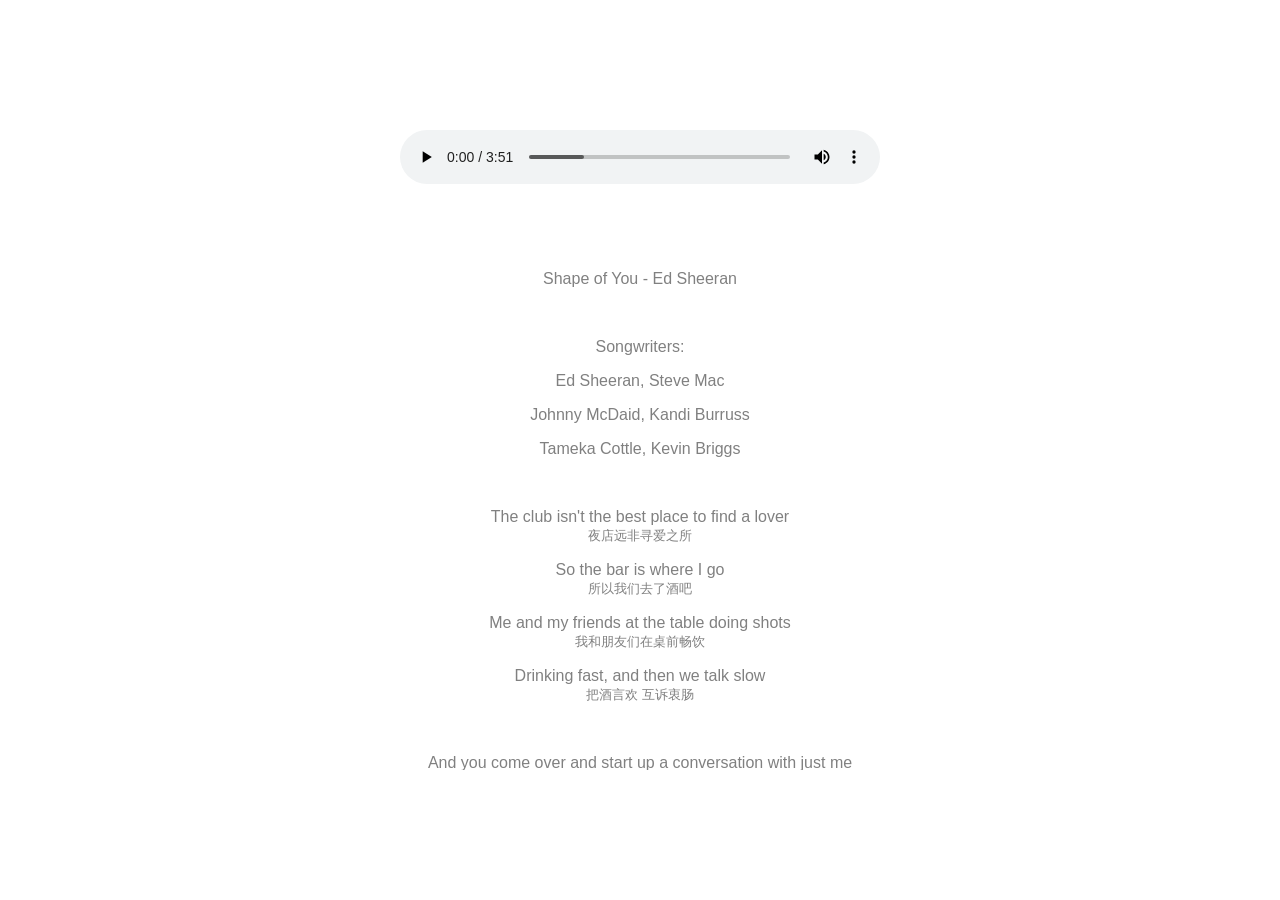
==== treasurehunt/sing_along/index.html @ 605acfd5 "lyrics test" ====
<!DOCTYPE html>
<html>

<head>
    <title>Demo | lyrica.js</title>
    <meta charset="UTF-8">
    <style>
        html, body, #wrapper {
            margin: 0;
            width: 100%;
            height: 100%;
            font-family: Verdana, Arial, "Microsoft YaHei", sans-serif;
        }
        body {
            display: flex;
        }
        main {
            margin: auto;
            width: 480px;
            height: 640px;
            display: flex;
            flex-direction: column;
        }
        audio {
            width: 100%;
            margin-bottom: 20px;
            flex-shrink: 0;
        }
        #lyrica-wrap
        {
            flex-grow: 1;
        }
        .lyrica-inner p {
            color: gray;
        }
        .lyrica-inner p.active {
            font-weight: bold;
            color: black;
        }
    </style>
</head>

<body>

    <main>
        <audio src="assets/ShapeOfYou.mp3" controls>Your browser is soooooooooo outdated!</audio>
        <div id="lyrica-wrap"></div>
    </main>

    <script src="js/lyrica.js"></script>
    <script>

        function ajax(url, returnType) {
            return new Promise(function(resolve, reject) {
                let request = new XMLHttpRequest();
                request.responseType = returnType;
                request.onreadystatechange = function() {
                    if (request.readyState === XMLHttpRequest.DONE) {
                        if (request.status === 200) {
                            resolve(request.response);
                        }
                        else {
                            reject(Error(request.status));
                            console.error('AJAX request to', url, 'failed. Got status', request.status);
                        }
                    }
                };
                request.onerror = function() {
                    reject(Error("Network Error"));
                    console.warn('AJAX request to', url, 'failed due to network error.');
                };
                request.open('GET', url);
                request.send();
            });
        }

        const lyrica = new Lyrica({
            el: "#lyrica-wrap",
            offsetTop: 50
        });

        const audio = document.querySelector('audio');
        audio.addEventListener('timeupdate', function () { lyrica.update(audio.currentTime); });

        Promise.all([
            ajax('./assets/ShapeOfYou.lrc.txt', 'text')
        ]).then(function (res) {
            lyrica.load(res[0]);
        });

    </script>

</body>

</html>
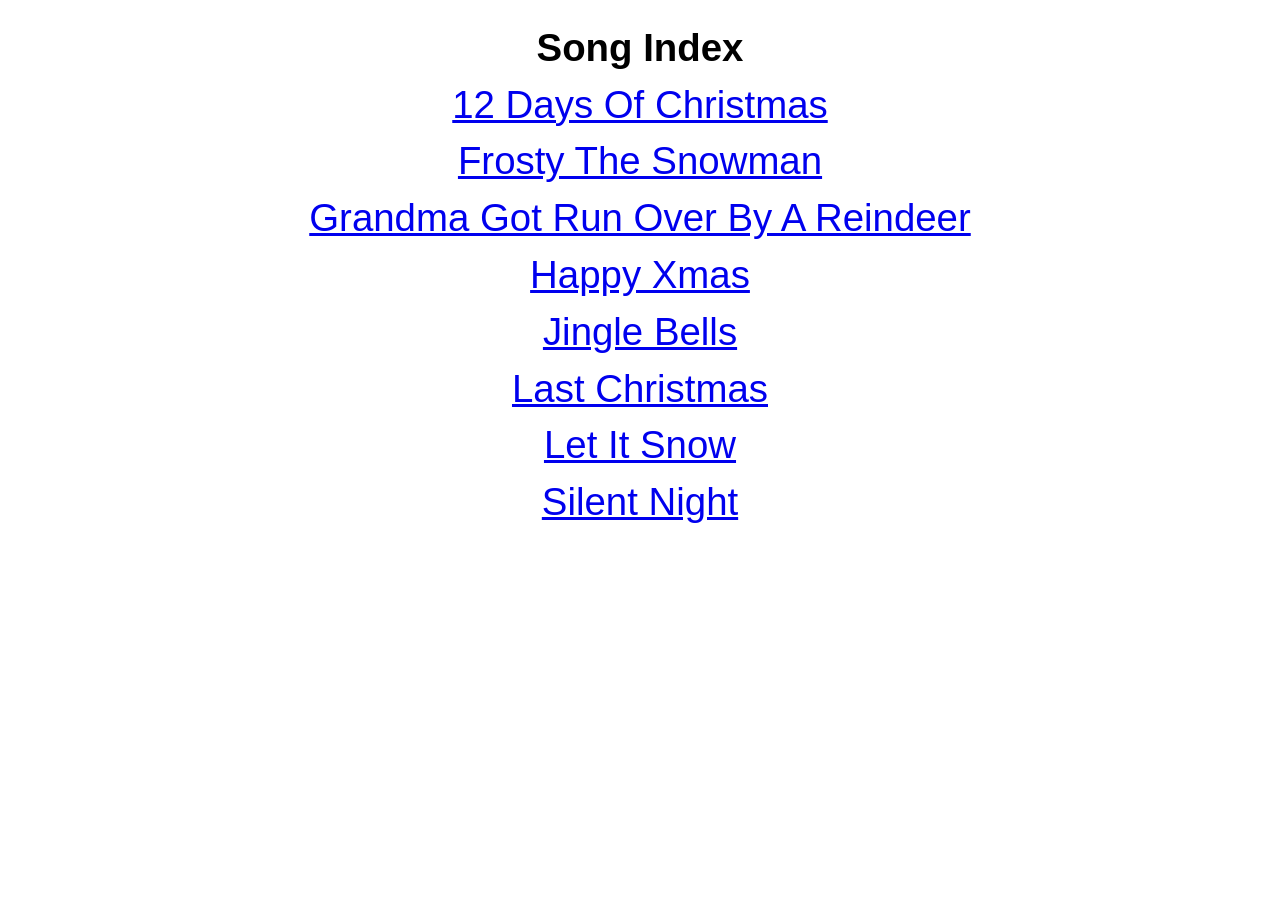
==== commit 9f28aed0: "updated songs" ====
--- a/treasurehunt/sing_along/index.html
+++ b/treasurehunt/sing_along/index.html
@@ -1,96 +1,25 @@
-
 <!DOCTYPE html>
-<html>
-
+<html lang="en">
 <head>
-    <title>Demo | lyrica.js</title>
     <meta charset="UTF-8">
-    <style>
-        html, body, #wrapper {
-            margin: 0;
-            width: 100%;
-            height: 100%;
-            font-family: Verdana, Arial, "Microsoft YaHei", sans-serif;
-        }
-        body {
-            display: flex;
-        }
-        main {
-            margin: auto;
-            width: 480px;
-            height: 640px;
-            display: flex;
-            flex-direction: column;
-        }
-        audio {
-            width: 100%;
-            margin-bottom: 20px;
-            flex-shrink: 0;
-        }
-        #lyrica-wrap
-        {
-            flex-grow: 1;
-        }
-        .lyrica-inner p {
-            color: gray;
-        }
-        .lyrica-inner p.active {
-            font-weight: bold;
-            color: black;
-        }
-    </style>
+    <meta name="viewport" content="width=device-width, initial-scale=1.0">
+    <link rel="stylesheet" href="css/styles.css">
+    <title>Song Index - Sing Along</title>
 </head>
 
 <body>
 
     <main>
-        <audio src="assets/ShapeOfYou.mp3" controls>Your browser is soooooooooo outdated!</audio>
-        <div id="lyrica-wrap"></div>
+        <h1>Song Index</h1>
+        <div><a href="12DaysOfChristmas.html">12 Days Of Christmas</a></div>
+        <div><a href="FrostyTheSnowman.html">Frosty The Snowman</a></div>
+        <div><a href="GrandmaGotRunOverByAReindeer.html">Grandma Got Run Over By A Reindeer</a></div>
+        <div><a href="HAPPYXMAS.html">Happy Xmas</a></div>
+        <div><a href="JingleBells.html">Jingle Bells</a></div>
+        <div><a href="LastChristmas.html">Last Christmas</a></div>
+        <div><a href="LetItSnow.html">Let It Snow</a></div>
+        <div><a href="SilentNight.html">Silent Night</a></div>
     </main>
-
-    <script src="js/lyrica.js"></script>
-    <script>
-
-        function ajax(url, returnType) {
-            return new Promise(function(resolve, reject) {
-                let request = new XMLHttpRequest();
-                request.responseType = returnType;
-                request.onreadystatechange = function() {
-                    if (request.readyState === XMLHttpRequest.DONE) {
-                        if (request.status === 200) {
-                            resolve(request.response);
-                        }
-                        else {
-                            reject(Error(request.status));
-                            console.error('AJAX request to', url, 'failed. Got status', request.status);
-                        }
-                    }
-                };
-                request.onerror = function() {
-                    reject(Error("Network Error"));
-                    console.warn('AJAX request to', url, 'failed due to network error.');
-                };
-                request.open('GET', url);
-                request.send();
-            });
-        }
-
-        const lyrica = new Lyrica({
-            el: "#lyrica-wrap",
-            offsetTop: 50
-        });
-
-        const audio = document.querySelector('audio');
-        audio.addEventListener('timeupdate', function () { lyrica.update(audio.currentTime); });
-
-        Promise.all([
-            ajax('./assets/ShapeOfYou.lrc.txt', 'text')
-        ]).then(function (res) {
-            lyrica.load(res[0]);
-        });
-
-    </script>
-
 </body>
 
 </html>
--- a/treasurehunt/sing_along/css/styles.css
+++ b/treasurehunt/sing_along/css/styles.css
@@ -0,0 +1,40 @@
+html, body, #wrapper {
+    margin: 0;
+    width: 100%;
+    height: 100%;
+    font-family: Verdana, Arial, "Microsoft YaHei", sans-serif;
+}
+body {
+    display: flex;
+}
+main {
+    margin: auto;
+    width: 90vw;
+    height: 100vh;
+    display: flex;
+    flex-direction: column;
+}
+main > div, main>h1 {
+    text-align: center;
+    margin-bottom: 1vw;
+    font-size: 3vw;
+}
+audio, .link {
+    width: 50vw;
+    margin: auto;
+    margin-bottom: 10vh;
+    margin-top: 10vh;
+    flex-shrink: 0;
+}
+#lyrica-wrap
+{
+    flex-grow: 1;
+}
+.lyrica-inner p {
+    color: rgb(190, 190, 190);
+}
+.lyrica-inner p.active {
+    font-weight: bold;
+    font-size: 6rem;
+    color: rgb(20, 20, 20);
+}
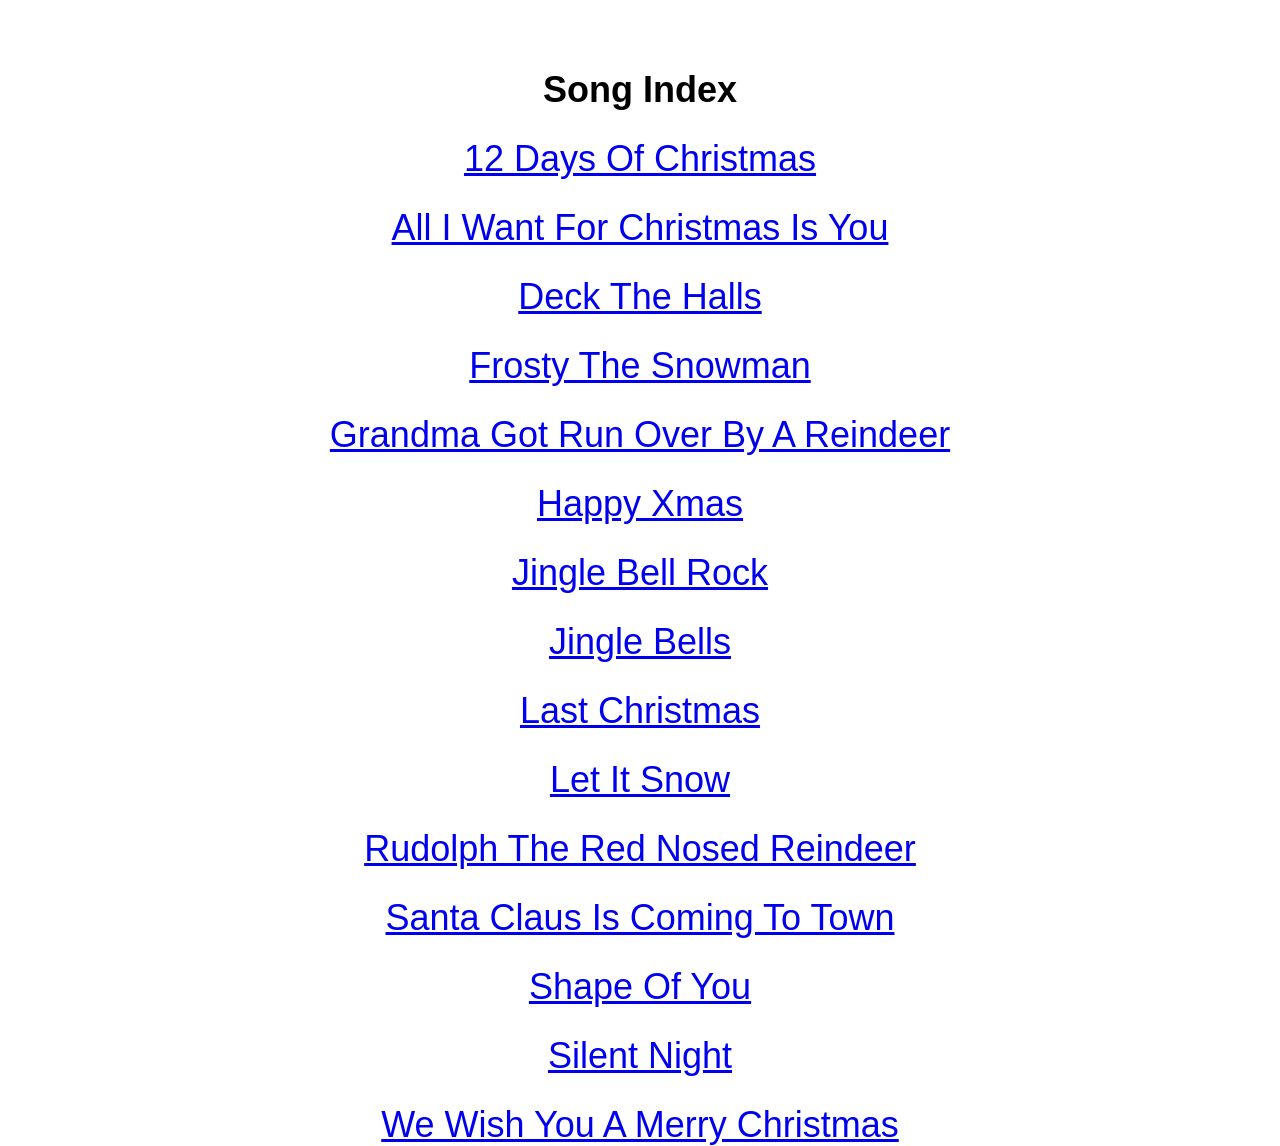
==== commit 3d9c02e6: "songs added" ====
--- a/treasurehunt/sing_along/index.html
+++ b/treasurehunt/sing_along/index.html
@@ -12,13 +12,20 @@
     <main>
         <h1>Song Index</h1>
         <div><a href="12DaysOfChristmas.html">12 Days Of Christmas</a></div>
+        <div><a href="AllIWantForChristmasIsYou.html">All I Want For Christmas Is You</a></div>
+        <div><a href="DeckTheHalls.html">Deck The Halls</a></div>
         <div><a href="FrostyTheSnowman.html">Frosty The Snowman</a></div>
         <div><a href="GrandmaGotRunOverByAReindeer.html">Grandma Got Run Over By A Reindeer</a></div>
         <div><a href="HAPPYXMAS.html">Happy Xmas</a></div>
+        <div><a href="JingleBellRock.html">Jingle Bell Rock</a></div>
         <div><a href="JingleBells.html">Jingle Bells</a></div>
         <div><a href="LastChristmas.html">Last Christmas</a></div>
         <div><a href="LetItSnow.html">Let It Snow</a></div>
+        <div><a href="RudolphTheRedNosedReindeer.html">Rudolph The Red Nosed Reindeer</a></div>
+        <div><a href="SantaClausIsComingToTown.html">Santa Claus Is Coming To Town</a></div>
+        <div><a href="ShapeOfYou.html">Shape Of You</a></div>
         <div><a href="SilentNight.html">Silent Night</a></div>
+        <div><a href="WeWishYouAMerryChristmas.html">We Wish You A Merry Christmas</a></div>
     </main>
 </body>
 
--- a/treasurehunt/sing_along/css/styles.css
+++ b/treasurehunt/sing_along/css/styles.css
@@ -10,20 +10,20 @@
 main {
     margin: auto;
     width: 90vw;
-    height: 100vh;
+    height: 90vh;
     display: flex;
     flex-direction: column;
 }
-main > div, main>h1 {
+main > div, main > h1 {
     text-align: center;
-    margin-bottom: 1vw;
-    font-size: 3vw;
+    margin-bottom: 3vh;
+    font-size: 4vh;
 }
 audio, .link {
-    width: 50vw;
+    width: 80vw;
     margin: auto;
-    margin-bottom: 10vh;
-    margin-top: 10vh;
+    margin-bottom: 3vh;
+    margin-top: 3vh;
     flex-shrink: 0;
 }
 #lyrica-wrap
@@ -35,6 +35,6 @@
 }
 .lyrica-inner p.active {
     font-weight: bold;
-    font-size: 6rem;
+    font-size: 7vh;
     color: rgb(20, 20, 20);
 }
